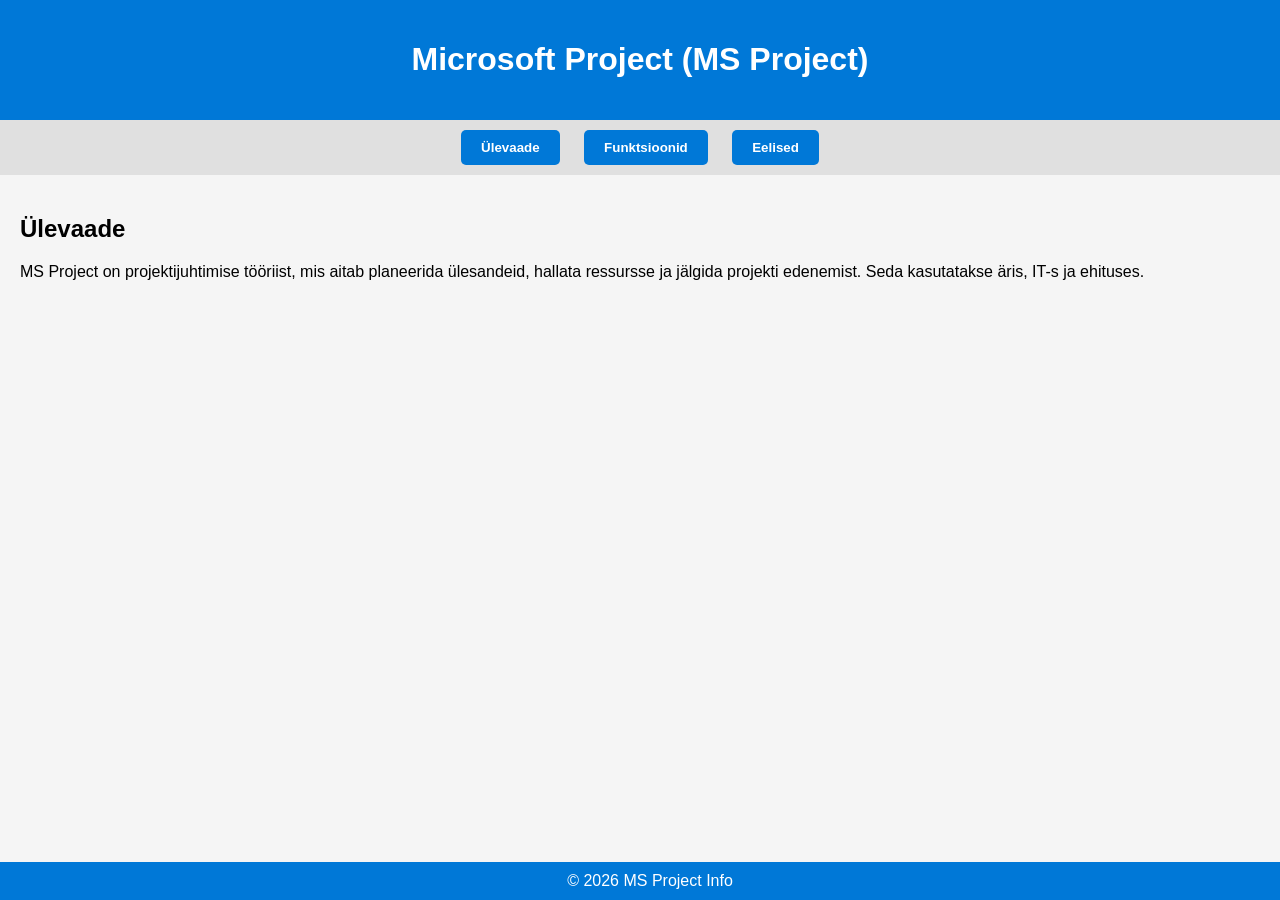
==== index.html @ b9ecff45 "Rename index to index.html" ====
<!DOCTYPE html>
<html lang="et">
<head>
    <meta charset="UTF-8">
    <meta name="viewport" content="width=device-width, initial-scale=1.0">
    <title>MS Project</title>
    <link rel="stylesheet" href="style.css">
</head>
<body>
    <header>
        <h1>Microsoft Project (MS Project)</h1>
    </header>

    <nav>
        <button onclick="showSection('overview')">Ülevaade</button>
        <button onclick="showSection('features')">Funktsioonid</button>
        <button onclick="showSection('benefits')">Eelised</button>
    </nav>

    <main>
        <section id="overview" class="active">
            <h2>Ülevaade</h2>
            <p>MS Project on projektijuhtimise tööriist, mis aitab planeerida ülesandeid, hallata ressursse ja jälgida projekti edenemist. Seda kasutatakse äris, IT-s ja ehituses.</p>
        </section>

        <section id="features">
            <h2>Funktsioonid</h2>
            <ul>
                <li>Ganta diagrammide loomine</li>
                <li>Ülesannete ja tähtaegade haldamine</li>
                <li>Ressursside määramine</li>
                <li>Projekti edenemise jälgimine</li>
                <li>Aruannete ja analüütika genereerimine</li>
            </ul>
        </section>

        <section id="benefits">
            <h2>Eelised</h2>
            <ul>
                <li>Projekti juhtimise tõhususe suurendamine</li>
                <li>Tähtaegade ja ressursside parem kontroll</li>
                <li>Protsesside läbipaistvus meeskonna ja juhtkonna jaoks</li>
                <li>Viivituste ja vigade riski vähendamine</li>
            </ul>
        </section>
    </main>

    <footer>
        &copy; 2026 MS Project Info
    </footer>

    <script>
        function showSection(id) {
            const sections = document.querySelectorAll('section');
            sections.forEach(sec => sec.classList.remove('active'));
            document.getElementById(id).classList.add('active');
        }
    </script>
</body>
</html>
---- style.css ----
body {
    font-family: Arial, sans-serif;
    margin: 0;
    padding: 0;
    background-color: #f5f5f5;
}

header {
    background-color: #0078d7;
    color: white;
    padding: 20px;
    text-align: center;
}

nav {
    background-color: #e0e0e0;
    padding: 10px;
    text-align: center;
}

nav button {
    margin: 0 10px;
    padding: 10px 20px;
    font-weight: bold;
    background-color: #0078d7;
    color: white;
    border: none;
    cursor: pointer;
    border-radius: 5px;
}

nav button:hover {
    background-color: #005a9e;
}

main {
    padding: 20px;
}

section {
    display: none;
    margin-bottom: 20px;
}

section.active {
    display: block;
}

footer {
    background-color: #0078d7;
    color: white;
    text-align: center;
    padding: 10px;
    position: fixed;
    width: 100%;
    bottom: 0;
}
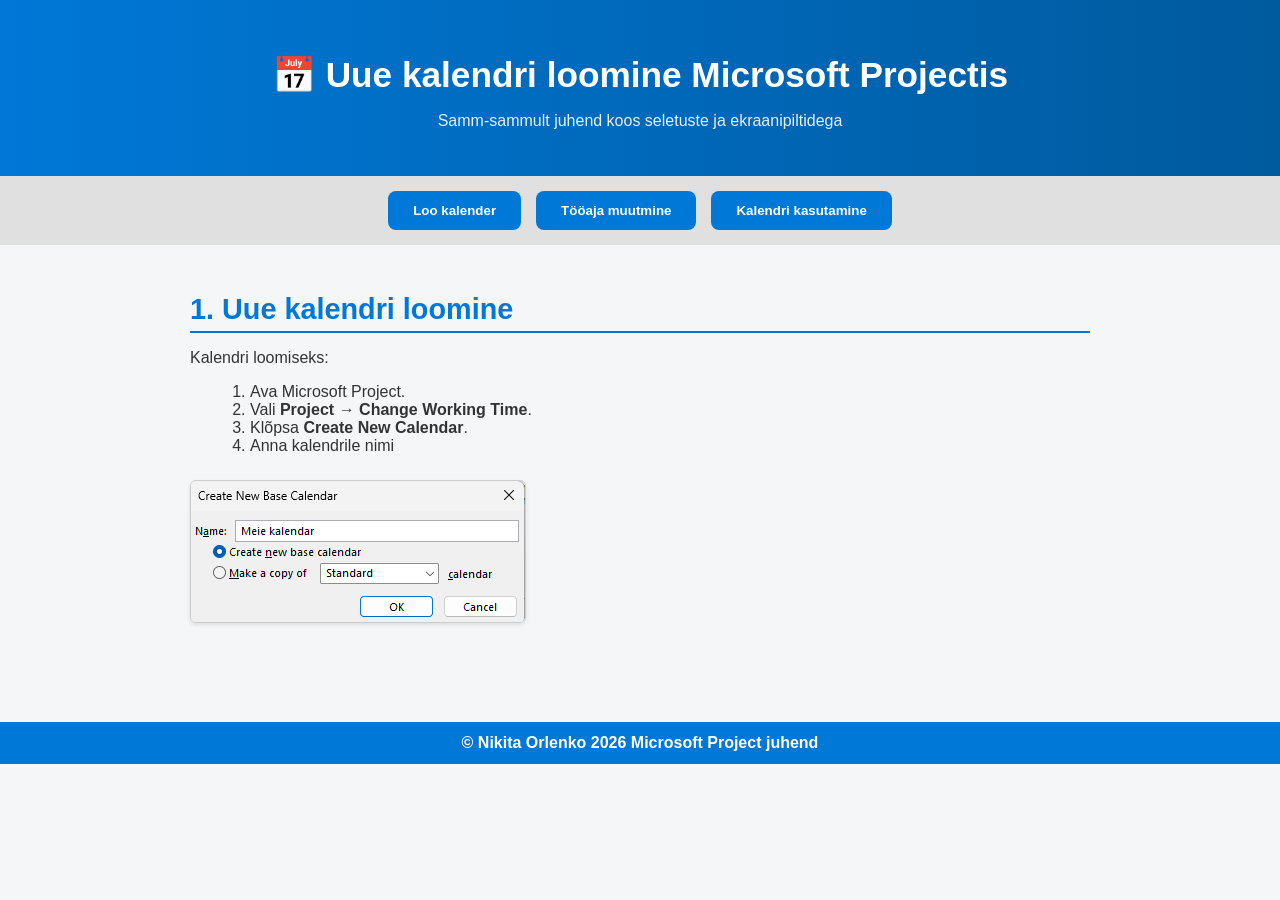
==== commit 54205968: "Lisatud HTML, CSS ja ekraanipildid õppesait Loodud index.html struktuur kolme sektsiooniga: kalendri" ====
--- a/index.html
+++ b/index.html
@@ -3,58 +3,91 @@
 <head>
     <meta charset="UTF-8">
     <meta name="viewport" content="width=device-width, initial-scale=1.0">
-    <title>MS Project</title>
+    <title>Kalendri loomine Microsoft Projectis</title>
     <link rel="stylesheet" href="style.css">
 </head>
 <body>
-    <header>
-        <h1>Microsoft Project (MS Project)</h1>
-    </header>
+<header>
+    <h1>📅 Uue kalendri loomine Microsoft Projectis</h1>
+    <p>Samm-sammult juhend koos seletuste ja ekraanipiltidega</p>
+</header>
 
-    <nav>
-        <button onclick="showSection('overview')">Ülevaade</button>
-        <button onclick="showSection('features')">Funktsioonid</button>
-        <button onclick="showSection('benefits')">Eelised</button>
-    </nav>
+<nav>
+    <button onclick="showSection('create')">Loo kalender</button>
+    <button onclick="showSection('edit')">Tööaja muutmine</button>
+    <button onclick="showSection('usage')">Kalendri kasutamine</button>
+</nav>
 
-    <main>
-        <section id="overview" class="active">
-            <h2>Ülevaade</h2>
-            <p>MS Project on projektijuhtimise tööriist, mis aitab planeerida ülesandeid, hallata ressursse ja jälgida projekti edenemist. Seda kasutatakse äris, IT-s ja ehituses.</p>
-        </section>
+<main>
+    <!-- 1. Kalender loomine -->
+    <section id="create" class="active">
+        <h2>1. Uue kalendri loomine</h2>
+        <p>Kalendri loomiseks:</p>
+        <ol>
+            <li>Ava Microsoft Project.</li>
+            <li>Vali <strong>Project → Change Working Time</strong>.</li>
+            <li>Klõpsa <strong>Create New Calendar</strong>.</li>
+            <li>Anna kalendrile nimi</li>
+        </ol>
+        <img src="Image/create.png" alt="Kalendri loomine" class="screenshot">
+    </section>
 
-        <section id="features">
-            <h2>Funktsioonid</h2>
+    <!-- 2. Tööaja muutmine -->
+    <section id="edit">
+        <h2>2. Tööaja muutmine</h2>
+        <p>Kalendri tööaja muutmiseks:</p>
+        <ol>
+            <li>Vali kalender ja klõpsa <strong>Details</strong>.</li>
+            <img src="Image/Edit.png" alt="Tööaja muutmine" class="screenshot">
+            <li>Määra tööajad nädalapäevade kaupa.</li>
+            <img src="Image/Edit2.png" alt="Tööaja seadistamine" class="screenshot">
+            <li>Lisa eripäevad (näiteks pühad)</li>
+            <img src="Image/editDays.png" alt="Eripäevade lisamine" class="screenshot">
+        </ol>
+    </section>
+
+    <!-- 3. Kalendri kasutamine -->
+    <section id="usage">
+        <h2>3. Kalendri kasutamine</h2>
+        <p>Kalendri rakendamiseks ülesandele:</p>
+        <ol>
+            <li>Topeltklõps ülesandel.</li>
+            <li>Väljal <strong>Calendar</strong> vali loodud kalender.</li>
+            <img src="Image/Use.png" alt="Kalendri rakendamine" class="screenshot">
+            <li>Projekt võtab arvesse töö- ja puhkepäevi.</li>
+            <img src="Image/Result.png" alt="Kalendri kasutamine" class="screenshot">
+            <li>Tööaeg oli järgmine:</li>
+            <img src="Image/check.png" alt="Tööaja kontroll" class="screenshot">
+
+            <!-- Kalendri mõju ajakavale -->
+            <h3>Kalendri mõju ajakavale</h3>
+            <p>
+                Uus kalender mõjutab otseselt ülesannete tähtaegu ja projekti graafikut.
+                See arvestab:
+            </p>
             <ul>
-                <li>Ganta diagrammide loomine</li>
-                <li>Ülesannete ja tähtaegade haldamine</li>
-                <li>Ressursside määramine</li>
-                <li>Projekti edenemise jälgimine</li>
-                <li>Aruannete ja analüütika genereerimine</li>
+                <li>Töö- ja puhkepäevi (näiteks nädalavahetused ja pühad).</li>
+                <li>Tööaega iga päeva kohta (nt 8:00–17:00).</li>
+                <li>Erandeid, näiteks puhkused või ärireisid.</li>
             </ul>
-        </section>
+            <p>
+                Kalendri muutmisel arvutab Project automaatselt ülesannete algus- ja lõppkuupäevad,
+                uuendab Gantti diagramme ja hoiab projekti ajakava täpse.
+            </p>
+    </section>
+</main>
 
-        <section id="benefits">
-            <h2>Eelised</h2>
-            <ul>
-                <li>Projekti juhtimise tõhususe suurendamine</li>
-                <li>Tähtaegade ja ressursside parem kontroll</li>
-                <li>Protsesside läbipaistvus meeskonna ja juhtkonna jaoks</li>
-                <li>Viivituste ja vigade riski vähendamine</li>
-            </ul>
-        </section>
-    </main>
+<footer>
+    &copy; Nikita Orlenko 2026 Microsoft Project juhend
+</footer>
 
-    <footer>
-        &copy; 2026 MS Project Info
-    </footer>
-
-    <script>
-        function showSection(id) {
-            const sections = document.querySelectorAll('section');
-            sections.forEach(sec => sec.classList.remove('active'));
-            document.getElementById(id).classList.add('active');
-        }
-    </script>
+<script>
+    // Sektsioonide vahetamise funktsioon
+    function showSection(id) {
+        const sections = document.querySelectorAll('section');
+        sections.forEach(sec => sec.classList.remove('active'));
+        document.getElementById(id).classList.add('active');
+    }
+</script>
 </body>
-</html>
+</html>
--- a/style.css
+++ b/style.css
@@ -1,32 +1,47 @@
 body {
-    font-family: Arial, sans-serif;
+    font-family: 'Segoe UI', Arial, sans-serif;
     margin: 0;
     padding: 0;
-    background-color: #f5f5f5;
+    background-color: #f4f6f8;
+    color: #333;
 }
 
 header {
-    background-color: #0078d7;
+    background: linear-gradient(to right, #0078d7, #005a9e);
     color: white;
-    padding: 20px;
+    padding: 30px 20px;
     text-align: center;
+    box-shadow: 0 4px 6px rgba(0,0,0,0.1);
+}
+
+header h1 {
+    font-size: 2.2rem;
+    margin-bottom: 10px;
+}
+
+header p {
+    font-size: 1rem;
+    opacity: 0.9;
 }
 
 nav {
+    display: flex;
+    justify-content: center;
+    flex-wrap: wrap;
+    gap: 15px;
+    padding: 15px;
     background-color: #e0e0e0;
-    padding: 10px;
-    text-align: center;
 }
 
 nav button {
-    margin: 0 10px;
-    padding: 10px 20px;
-    font-weight: bold;
     background-color: #0078d7;
     color: white;
     border: none;
+    padding: 12px 25px;
+    border-radius: 8px;
+    font-weight: bold;
     cursor: pointer;
-    border-radius: 5px;
+    transition: 0.3s;
 }
 
 nav button:hover {
@@ -34,24 +49,56 @@
 }
 
 main {
-    padding: 20px;
+    padding: 25px;
+    max-width: 900px;
+    margin: auto;
 }
 
 section {
     display: none;
-    margin-bottom: 20px;
+    margin-bottom: 30px;
 }
 
 section.active {
     display: block;
 }
 
+section h2 {
+    font-size: 1.8rem;
+    color: #0078d7;
+    margin-bottom: 15px;
+    border-bottom: 2px solid #0078d7;
+    padding-bottom: 5px;
+}
+
+section h3 {
+    font-size: 1.4rem;
+    color: #005a9e;
+    margin-top: 20px;
+    margin-bottom: 10px;
+}
+
+ol, ul {
+    margin-left: 20px;
+    margin-bottom: 15px;
+}
+
+.screenshot {
+    max-width: 100%;
+    height: auto;
+    border: 1px solid #ccc;
+    border-radius: 6px;
+    margin: 10px 0;
+    box-shadow: 0 2px 4px rgba(0,0,0,0.1);
+}
+
 footer {
     background-color: #0078d7;
     color: white;
     text-align: center;
-    padding: 10px;
-    position: fixed;
-    width: 100%;
+    padding: 12px 20px;
+    position: relative;
     bottom: 0;
-}
+    margin-top: 30px;
+    font-weight: bold;
+}
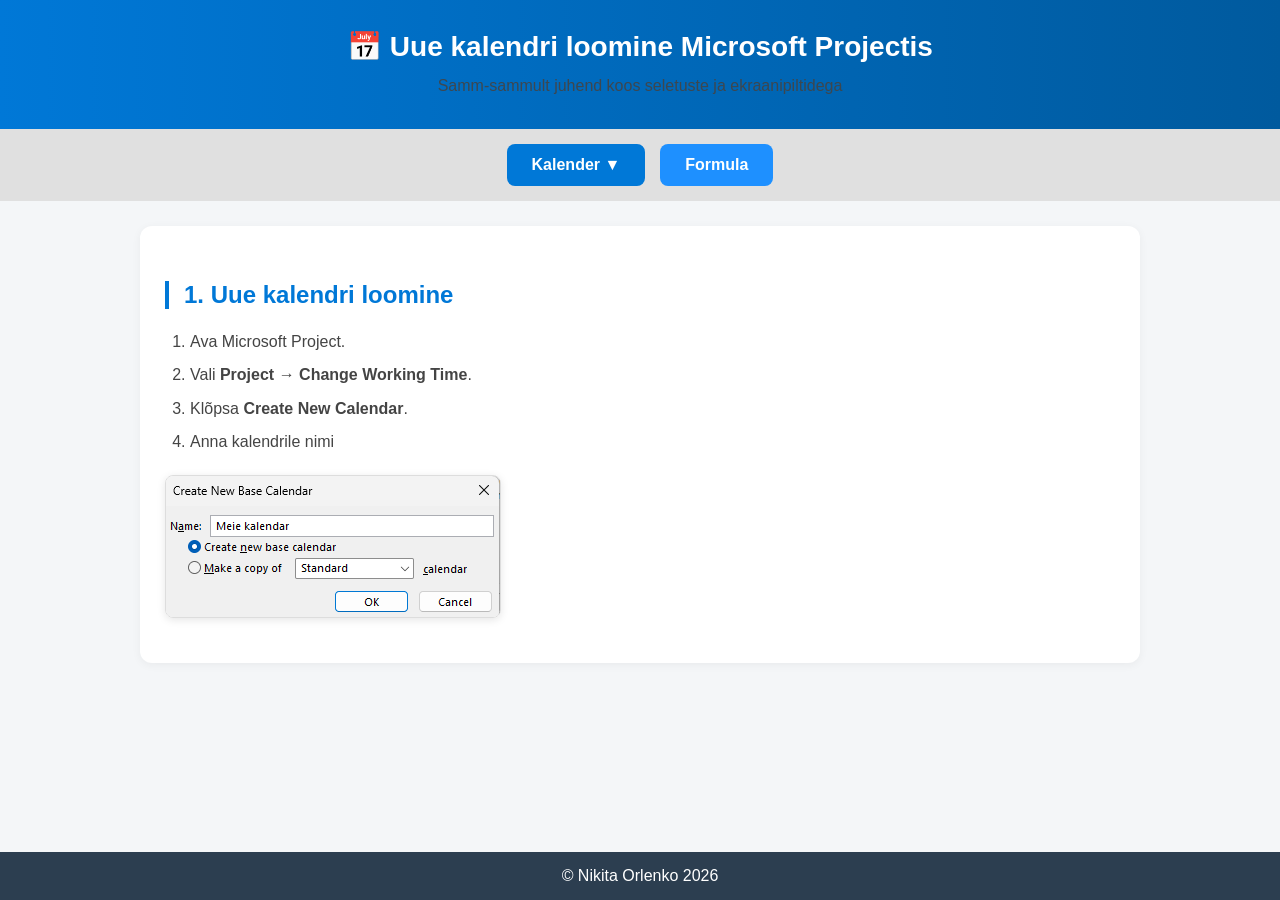
==== commit df14c185: "Formula leht loomine Ma tegin kokkuvõtte Microsoft Projecti valemite kohta ja lisasin kõik vajalikud" ====
--- a/index.html
+++ b/index.html
@@ -7,87 +7,83 @@
     <link rel="stylesheet" href="style.css">
 </head>
 <body>
+
 <header>
     <h1>📅 Uue kalendri loomine Microsoft Projectis</h1>
     <p>Samm-sammult juhend koos seletuste ja ekraanipiltidega</p>
 </header>
 
 <nav>
-    <button onclick="showSection('create')">Loo kalender</button>
-    <button onclick="showSection('edit')">Tööaja muutmine</button>
-    <button onclick="showSection('usage')">Kalendri kasutamine</button>
+    <!-- Dropdown для календаря -->
+    <div class="dropdown">
+        <button class="dropbtn">Kalender ▼</button>
+        <div class="dropdown-content">
+            <a href="#" onclick="showSection('create')">Loo kalender</a>
+            <a href="#" onclick="showSection('edit')">Tööaja muutmine</a>
+            <a href="#" onclick="showSection('usage')">Kalendri kasutamine</a>
+        </div>
+    </div>
+
+    <!-- Отдельная кнопка Formula -->
+    <a href="formula.html" class="nav-link formula-btn">Formula</a>
 </nav>
 
 <main>
-    <!-- 1. Kalender loomine -->
     <section id="create" class="active">
         <h2>1. Uue kalendri loomine</h2>
-        <p>Kalendri loomiseks:</p>
         <ol>
             <li>Ava Microsoft Project.</li>
             <li>Vali <strong>Project → Change Working Time</strong>.</li>
             <li>Klõpsa <strong>Create New Calendar</strong>.</li>
             <li>Anna kalendrile nimi</li>
         </ol>
-        <img src="Image/create.png" alt="Kalendri loomine" class="screenshot">
+        <img src="Image/create.png" class="screenshot">
     </section>
 
-    <!-- 2. Tööaja muutmine -->
     <section id="edit">
         <h2>2. Tööaja muutmine</h2>
-        <p>Kalendri tööaja muutmiseks:</p>
         <ol>
             <li>Vali kalender ja klõpsa <strong>Details</strong>.</li>
-            <img src="Image/Edit.png" alt="Tööaja muutmine" class="screenshot">
+            <img src="Image/Edit.png" class="screenshot">
             <li>Määra tööajad nädalapäevade kaupa.</li>
-            <img src="Image/Edit2.png" alt="Tööaja seadistamine" class="screenshot">
-            <li>Lisa eripäevad (näiteks pühad)</li>
-            <img src="Image/editDays.png" alt="Eripäevade lisamine" class="screenshot">
+            <img src="Image/Edit2.png" class="screenshot">
+            <li>Lisa eripäevad</li>
+            <img src="Image/editDays.png" class="screenshot">
         </ol>
     </section>
 
-    <!-- 3. Kalendri kasutamine -->
     <section id="usage">
         <h2>3. Kalendri kasutamine</h2>
-        <p>Kalendri rakendamiseks ülesandele:</p>
         <ol>
             <li>Topeltklõps ülesandel.</li>
-            <li>Väljal <strong>Calendar</strong> vali loodud kalender.</li>
-            <img src="Image/Use.png" alt="Kalendri rakendamine" class="screenshot">
-            <li>Projekt võtab arvesse töö- ja puhkepäevi.</li>
-            <img src="Image/Result.png" alt="Kalendri kasutamine" class="screenshot">
-            <li>Tööaeg oli järgmine:</li>
-            <img src="Image/check.png" alt="Tööaja kontroll" class="screenshot">
+            <li>Vali kalender</li>
+            <img src="Image/Use.png" class="screenshot">
+            <li>Projekt arvestab tööaega</li>
+            <img src="Image/Result.png" class="screenshot">
+            <li>Tööaja kontroll</li>
+            <img src="Image/check.png" class="screenshot">
+        </ol>
 
-            <!-- Kalendri mõju ajakavale -->
-            <h3>Kalendri mõju ajakavale</h3>
-            <p>
-                Uus kalender mõjutab otseselt ülesannete tähtaegu ja projekti graafikut.
-                See arvestab:
-            </p>
-            <ul>
-                <li>Töö- ja puhkepäevi (näiteks nädalavahetused ja pühad).</li>
-                <li>Tööaega iga päeva kohta (nt 8:00–17:00).</li>
-                <li>Erandeid, näiteks puhkused või ärireisid.</li>
-            </ul>
-            <p>
-                Kalendri muutmisel arvutab Project automaatselt ülesannete algus- ja lõppkuupäevad,
-                uuendab Gantti diagramme ja hoiab projekti ajakava täpse.
-            </p>
+        <h3>Kalendri mõju ajakavale</h3>
+        <ul>
+            <li>Töö- ja puhkepäevad</li>
+            <li>Tööaeg</li>
+            <li>Erandid</li>
+        </ul>
     </section>
 </main>
 
 <footer>
-    &copy; Nikita Orlenko 2026 Microsoft Project juhend
+    &copy; Nikita Orlenko 2026
 </footer>
 
 <script>
-    // Sektsioonide vahetamise funktsioon
     function showSection(id) {
         const sections = document.querySelectorAll('section');
         sections.forEach(sec => sec.classList.remove('active'));
         document.getElementById(id).classList.add('active');
     }
 </script>
+
 </body>
 </html>
--- a/style.css
+++ b/style.css
@@ -1,104 +1,209 @@
+/* БАЗОВЫЕ СТИЛИ */
 body {
     font-family: 'Segoe UI', Arial, sans-serif;
     margin: 0;
-    padding: 0;
     background-color: #f4f6f8;
     color: #333;
-}
-
+    display: flex;
+    flex-direction: column;
+    align-items: center;
+    min-height: 100vh;
+}
+
+/* HEADER */
 header {
     background: linear-gradient(to right, #0078d7, #005a9e);
     color: white;
-    padding: 30px 20px;
+    padding: 30px;
     text-align: center;
-    box-shadow: 0 4px 6px rgba(0,0,0,0.1);
+    width: 100%;
+    box-sizing: border-box;
 }
 
 header h1 {
-    font-size: 2.2rem;
-    margin-bottom: 10px;
+    margin: 0;
+    font-size: 28px;
 }
 
 header p {
-    font-size: 1rem;
+    margin: 10px 0 0;
     opacity: 0.9;
 }
 
+/* NAVIGATION */
 nav {
     display: flex;
     justify-content: center;
-    flex-wrap: wrap;
+    align-items: center;
     gap: 15px;
     padding: 15px;
     background-color: #e0e0e0;
-}
-
-nav button {
+    width: 100%;
+    box-sizing: border-box;
+}
+
+/* Ссылка навигации */
+.nav-link {
     background-color: #0078d7;
     color: white;
+    padding: 12px 25px;
+    text-decoration: none;
+    border-radius: 8px;
+    font-weight: bold;
+    transition: background-color 0.3s;
+}
+
+.nav-link:hover {
+    background-color: #005a9e;
+}
+
+/* Специальная кнопка Formula */
+.formula-btn {
+    background-color: #1e90ff; /* красивый голубой */
+}
+
+.formula-btn:hover {
+    background-color: #1c86ee;
+}
+
+/* DROPDOWN */
+.dropdown {
+    position: relative;
+    display: inline-block;
+}
+
+.dropbtn {
+    background-color: #0078d7;
+    color: white;
+    padding: 12px 25px;
     border: none;
-    padding: 12px 25px;
-    border-radius: 8px;
+    border-radius: 8px;
+    cursor: pointer;
+    font-size: 16px;
     font-weight: bold;
+    transition: background-color 0.3s;
+}
+
+.dropbtn:hover {
+    background-color: #005a9e;
+}
+
+.dropdown-content {
+    display: none;
+    position: absolute;
+    background-color: white;
+    min-width: 200px;
+    box-shadow: 0 8px 16px rgba(0,0,0,0.2);
+    border-radius: 8px;
+    z-index: 1;
+    top: 100%;
+    left: 0;
+    margin-top: 5px;
+}
+
+.dropdown-content a {
+    display: block;
+    padding: 12px 16px;
+    color: #333;
+    text-decoration: none;
+    border-radius: 8px;
+    transition: background-color 0.2s, color 0.2s;
     cursor: pointer;
-    transition: 0.3s;
-}
-
-nav button:hover {
-    background-color: #005a9e;
-}
-
+}
+
+.dropdown-content a:hover {
+    background-color: #f1f1f1;
+    color: #0078d7;
+}
+
+.dropdown:hover .dropdown-content {
+    display: block;
+}
+
+/* MAIN */
 main {
-    padding: 25px;
-    max-width: 900px;
-    margin: auto;
+    padding: 30px 25px;
+    max-width: 1000px;
+    width: 100%;
+    margin: 25px auto;
+    box-sizing: border-box;
+    background-color: white;
+    border-radius: 12px;
+    box-shadow: 0 2px 10px rgba(0,0,0,0.05);
 }
 
 section {
     display: none;
-    margin-bottom: 30px;
 }
 
 section.active {
     display: block;
 }
 
-section h2 {
-    font-size: 1.8rem;
+h2 {
     color: #0078d7;
+    border-left: 4px solid #0078d7;
+    padding-left: 15px;
+    margin-top: 25px;
+    margin-bottom: 20px;
+    font-size: 24px;
+}
+
+h3 {
+    color: #2c3e50;
+    margin-top: 25px;
     margin-bottom: 15px;
-    border-bottom: 2px solid #0078d7;
-    padding-bottom: 5px;
-}
-
-section h3 {
-    font-size: 1.4rem;
-    color: #005a9e;
-    margin-top: 20px;
-    margin-bottom: 10px;
+    font-size: 20px;
+}
+
+p {
+    line-height: 1.6;
+    color: #444;
+    margin-bottom: 20px;
 }
 
 ol, ul {
-    margin-left: 20px;
-    margin-bottom: 15px;
+    line-height: 1.6;
+    color: #444;
+    margin-bottom: 20px;
+    padding-left: 25px;
+}
+
+li {
+    margin: 8px 0;
 }
 
 .screenshot {
     max-width: 100%;
     height: auto;
-    border: 1px solid #ccc;
-    border-radius: 6px;
-    margin: 10px 0;
-    box-shadow: 0 2px 4px rgba(0,0,0,0.1);
-}
-
+    margin: 15px 0;
+    border-radius: 8px;
+    box-shadow: 0 2px 8px rgba(0,0,0,0.1);
+    border: 1px solid #ddd;
+    display: block;
+}
+
+/* FOOTER */
 footer {
-    background-color: #0078d7;
+    background-color: #2c3e50;
     color: white;
     text-align: center;
-    padding: 12px 20px;
-    position: relative;
-    bottom: 0;
-    margin-top: 30px;
-    font-weight: bold;
+    padding: 15px;
+    width: 100%;
+    box-sizing: border-box;
+    margin-top: auto;
+}
+
+footer p {
+    margin: 0;
+}
+
+/* RESPONSIVE */
+@media (max-width: 768px) {
+    header h1 { font-size: 22px; }
+    header p { font-size: 14px; }
+    main { padding: 20px; margin: 15px; width: calc(100% - 30px); }
+    h2 { font-size: 20px; }
+    .dropbtn, .nav-link { padding: 10px 18px; font-size: 14px; }
+    nav { gap: 10px; flex-wrap: wrap; justify-content: center; }
 }
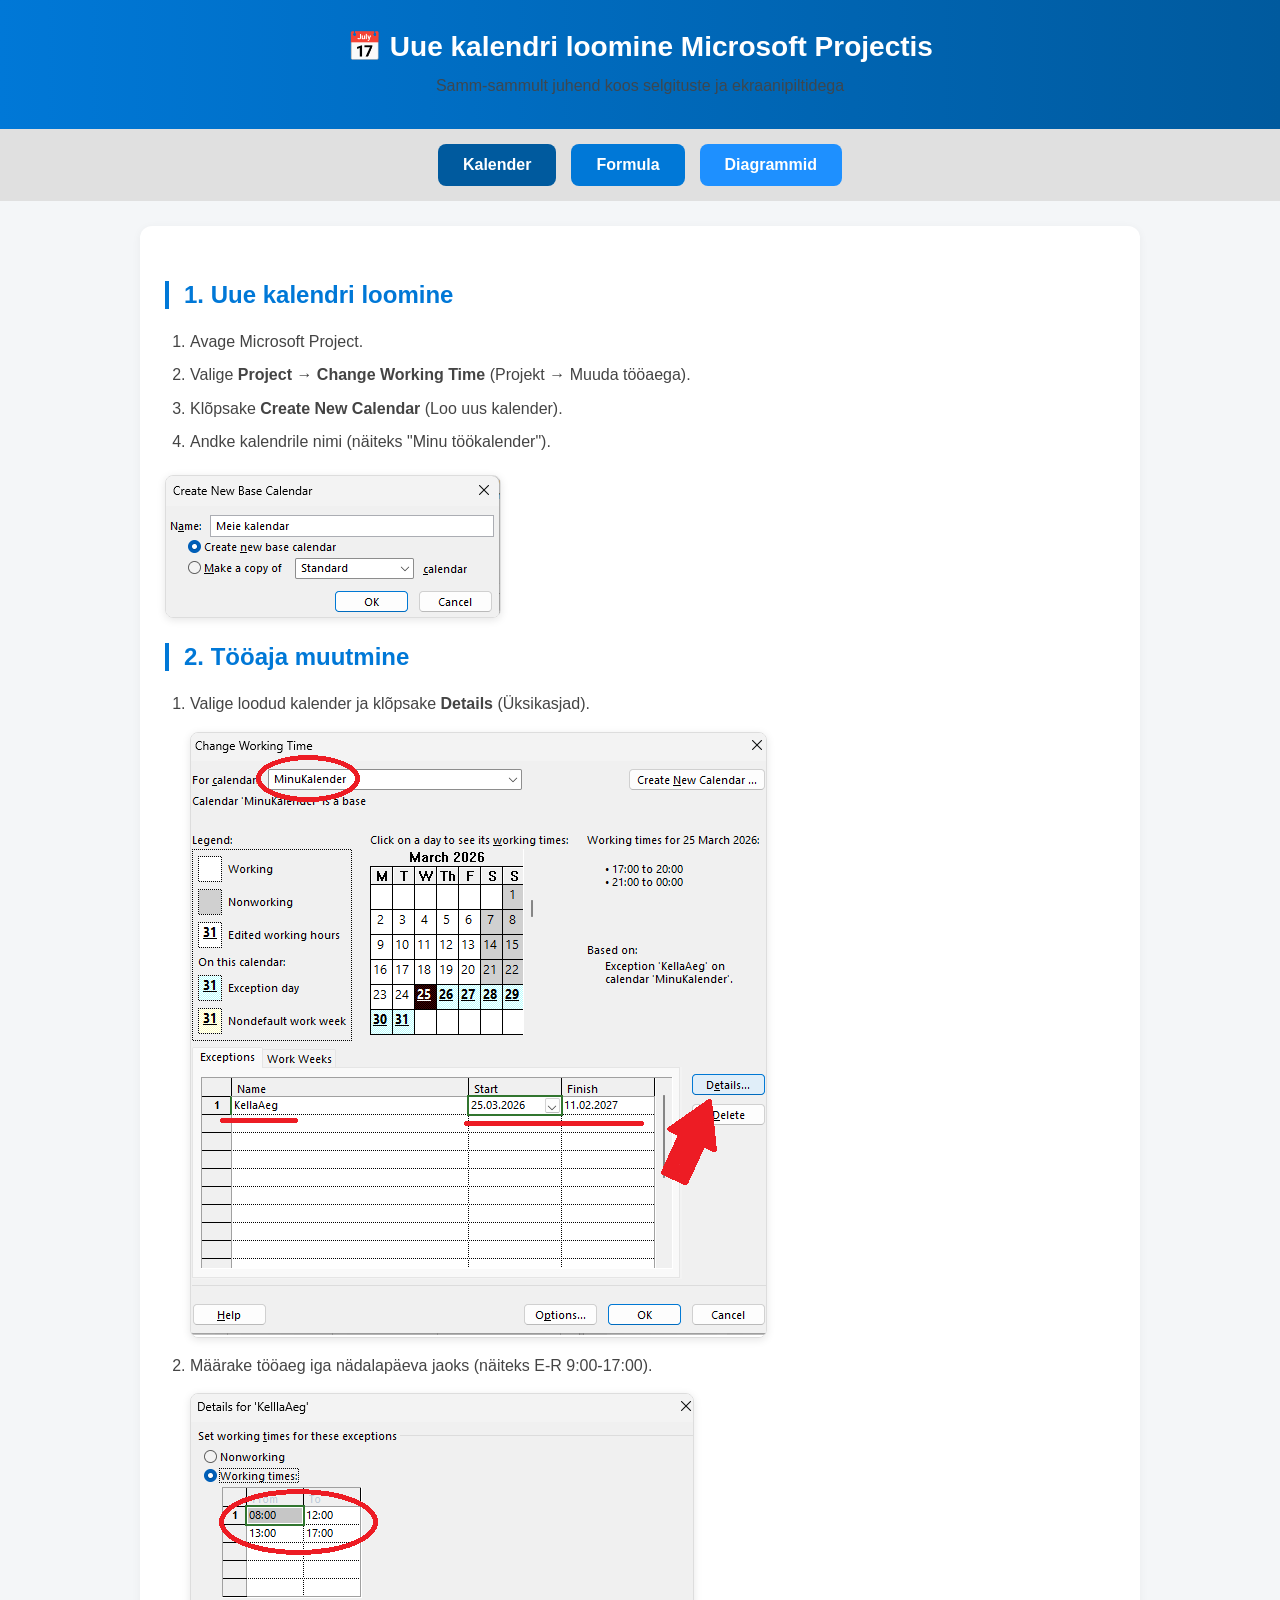
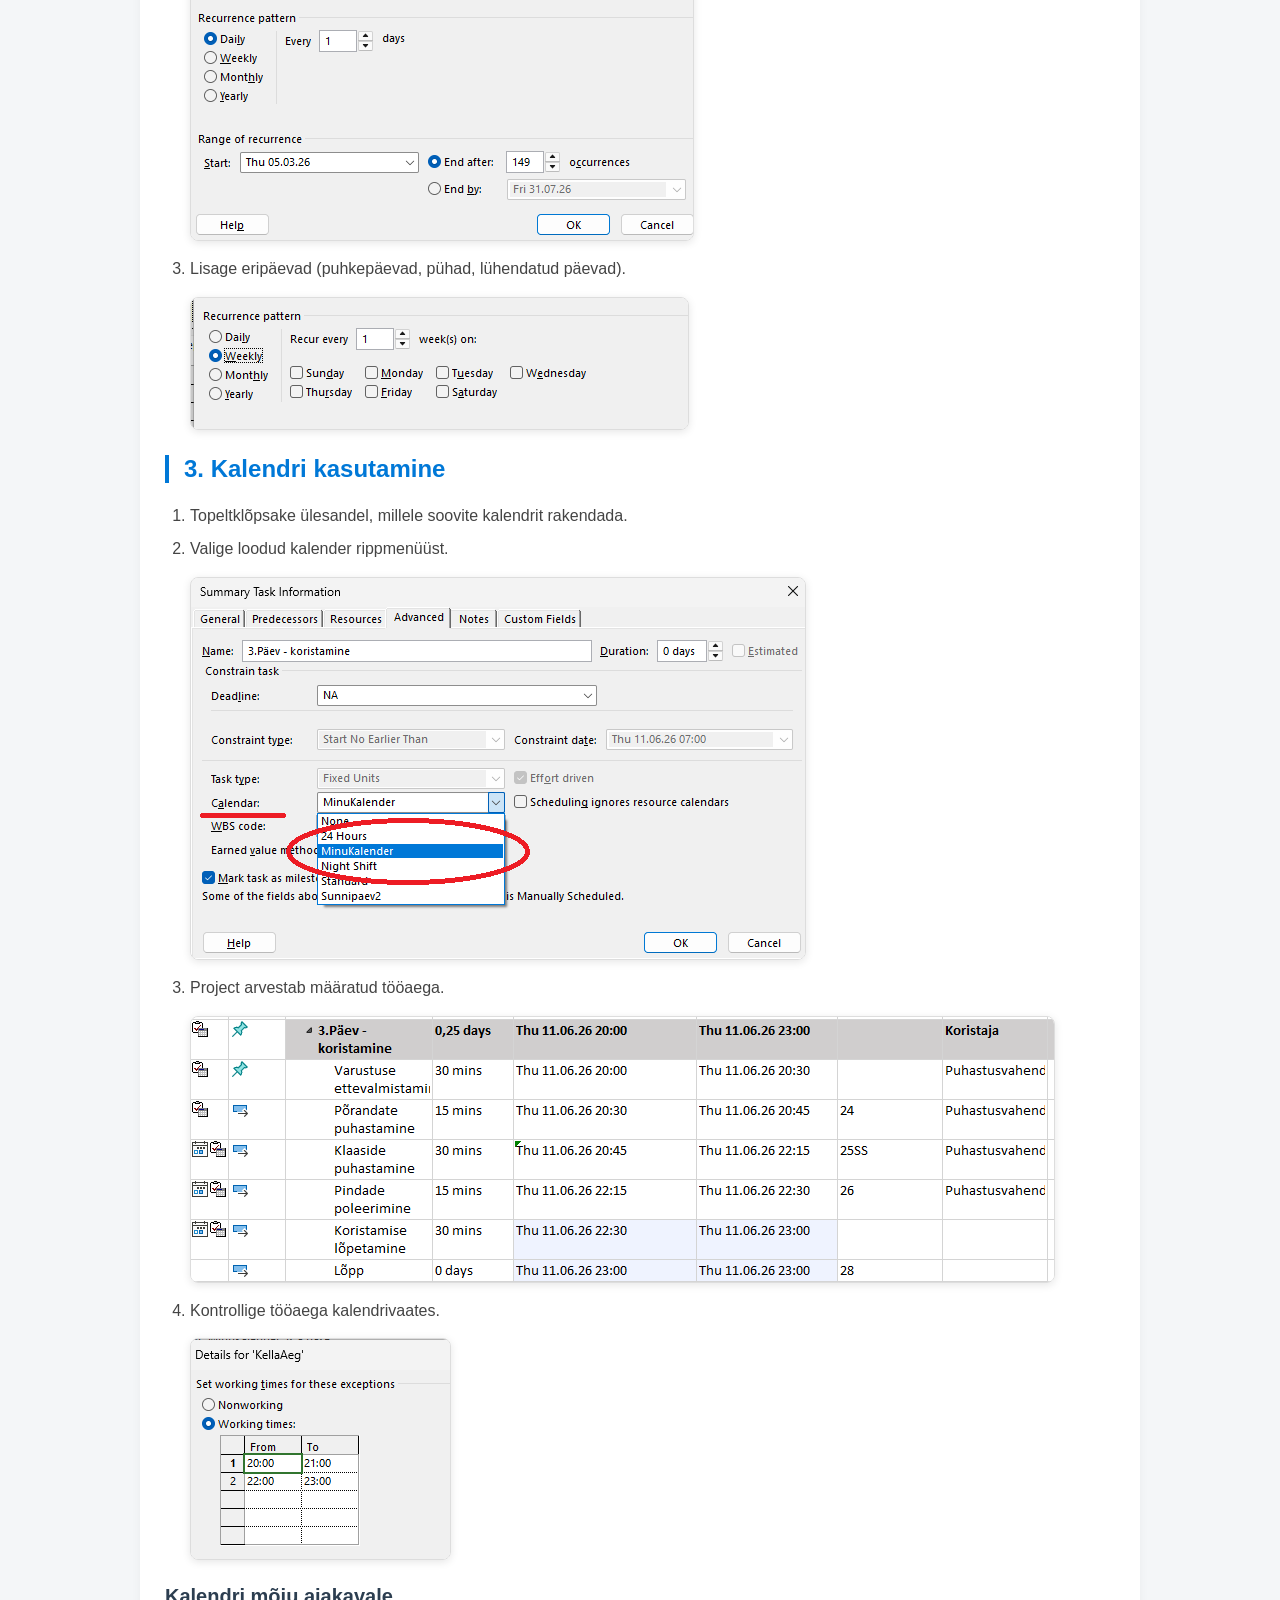
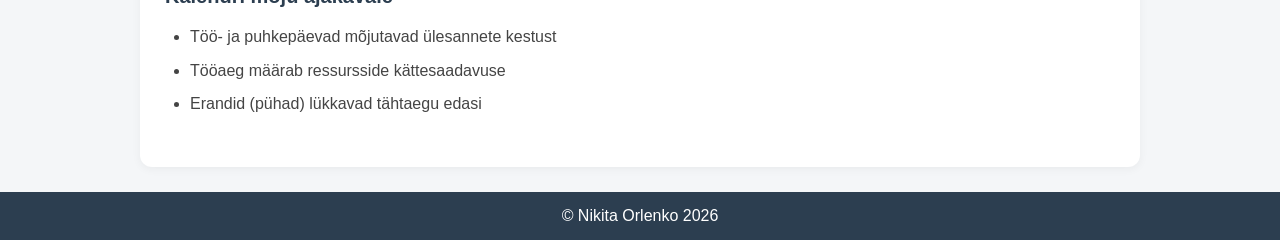
==== commit a17bbf9f: "lisa diagrammide juhend lisasin diagrammide konspekti ja ekraanipildid" ====
--- a/index.html
+++ b/index.html
@@ -10,80 +10,60 @@
 
 <header>
     <h1>📅 Uue kalendri loomine Microsoft Projectis</h1>
-    <p>Samm-sammult juhend koos seletuste ja ekraanipiltidega</p>
+    <p>Samm-sammult juhend koos selgituste ja ekraanipiltidega</p>
 </header>
 
 <nav>
-    <!-- Dropdown для календаря -->
-    <div class="dropdown">
-        <button class="dropbtn">Kalender ▼</button>
-        <div class="dropdown-content">
-            <a href="#" onclick="showSection('create')">Loo kalender</a>
-            <a href="#" onclick="showSection('edit')">Tööaja muutmine</a>
-            <a href="#" onclick="showSection('usage')">Kalendri kasutamine</a>
-        </div>
-    </div>
-
-    <!-- Отдельная кнопка Formula -->
-    <a href="formula.html" class="nav-link formula-btn">Formula</a>
+    <a href="index.html" class="nav-link" style="background-color: #005a9e;">Kalender</a>
+    <a href="formula.html" class="nav-link">Formula</a>
+    <a href="diagram.html" class="nav-link formula-btn">Diagrammid</a>
 </nav>
 
 <main>
-    <section id="create" class="active">
+    <!-- Kogu sisu kuvatakse korraga, ilma lülitamiseta -->
+    <div class="content-wrapper">
         <h2>1. Uue kalendri loomine</h2>
         <ol>
-            <li>Ava Microsoft Project.</li>
-            <li>Vali <strong>Project → Change Working Time</strong>.</li>
-            <li>Klõpsa <strong>Create New Calendar</strong>.</li>
-            <li>Anna kalendrile nimi</li>
+            <li>Avage Microsoft Project.</li>
+            <li>Valige <strong>Project → Change Working Time</strong> (Projekt → Muuda tööaega).</li>
+            <li>Klõpsake <strong>Create New Calendar</strong> (Loo uus kalender).</li>
+            <li>Andke kalendrile nimi (näiteks "Minu töökalender").</li>
         </ol>
-        <img src="Image/create.png" class="screenshot">
-    </section>
+        <img src="Image/create.png" class="screenshot" alt="Uue kalendri loomine">
 
-    <section id="edit">
         <h2>2. Tööaja muutmine</h2>
         <ol>
-            <li>Vali kalender ja klõpsa <strong>Details</strong>.</li>
-            <img src="Image/Edit.png" class="screenshot">
-            <li>Määra tööajad nädalapäevade kaupa.</li>
-            <img src="Image/Edit2.png" class="screenshot">
-            <li>Lisa eripäevad</li>
-            <img src="Image/editDays.png" class="screenshot">
+            <li>Valige loodud kalender ja klõpsake <strong>Details</strong> (Üksikasjad).</li>
+            <img src="Image/Edit.png" class="screenshot" alt="Details nupp">
+            <li>Määrake tööaeg iga nädalapäeva jaoks (näiteks E-R 9:00-17:00).</li>
+            <img src="Image/Edit2.png" class="screenshot" alt="Tööaja seadistamine">
+            <li>Lisage eripäevad (puhkepäevad, pühad, lühendatud päevad).</li>
+            <img src="Image/editDays.png" class="screenshot" alt="Eripäevade lisamine">
         </ol>
-    </section>
 
-    <section id="usage">
         <h2>3. Kalendri kasutamine</h2>
         <ol>
-            <li>Topeltklõps ülesandel.</li>
-            <li>Vali kalender</li>
-            <img src="Image/Use.png" class="screenshot">
-            <li>Projekt arvestab tööaega</li>
-            <img src="Image/Result.png" class="screenshot">
-            <li>Tööaja kontroll</li>
-            <img src="Image/check.png" class="screenshot">
+            <li>Topeltklõpsake ülesandel, millele soovite kalendrit rakendada.</li>
+            <li>Valige loodud kalender rippmenüüst.</li>
+            <img src="Image/Use.png" class="screenshot" alt="Kalendri valimine">
+            <li>Project arvestab määratud tööaega.</li>
+            <img src="Image/Result.png" class="screenshot" alt="Tulemus">
+            <li>Kontrollige tööaega kalendrivaates.</li>
+            <img src="Image/check.png" class="screenshot" alt="Kontrollimine">
         </ol>
 
         <h3>Kalendri mõju ajakavale</h3>
         <ul>
-            <li>Töö- ja puhkepäevad</li>
-            <li>Tööaeg</li>
-            <li>Erandid</li>
+            <li>Töö- ja puhkepäevad mõjutavad ülesannete kestust</li>
+            <li>Tööaeg määrab ressursside kättesaadavuse</li>
+            <li>Erandid (pühad) lükkavad tähtaegu edasi</li>
         </ul>
-    </section>
+    </div>
 </main>
 
 <footer>
     &copy; Nikita Orlenko 2026
 </footer>
 
-<script>
-    function showSection(id) {
-        const sections = document.querySelectorAll('section');
-        sections.forEach(sec => sec.classList.remove('active'));
-        document.getElementById(id).classList.add('active');
-    }
-</script>
-
 </body>
 </html>
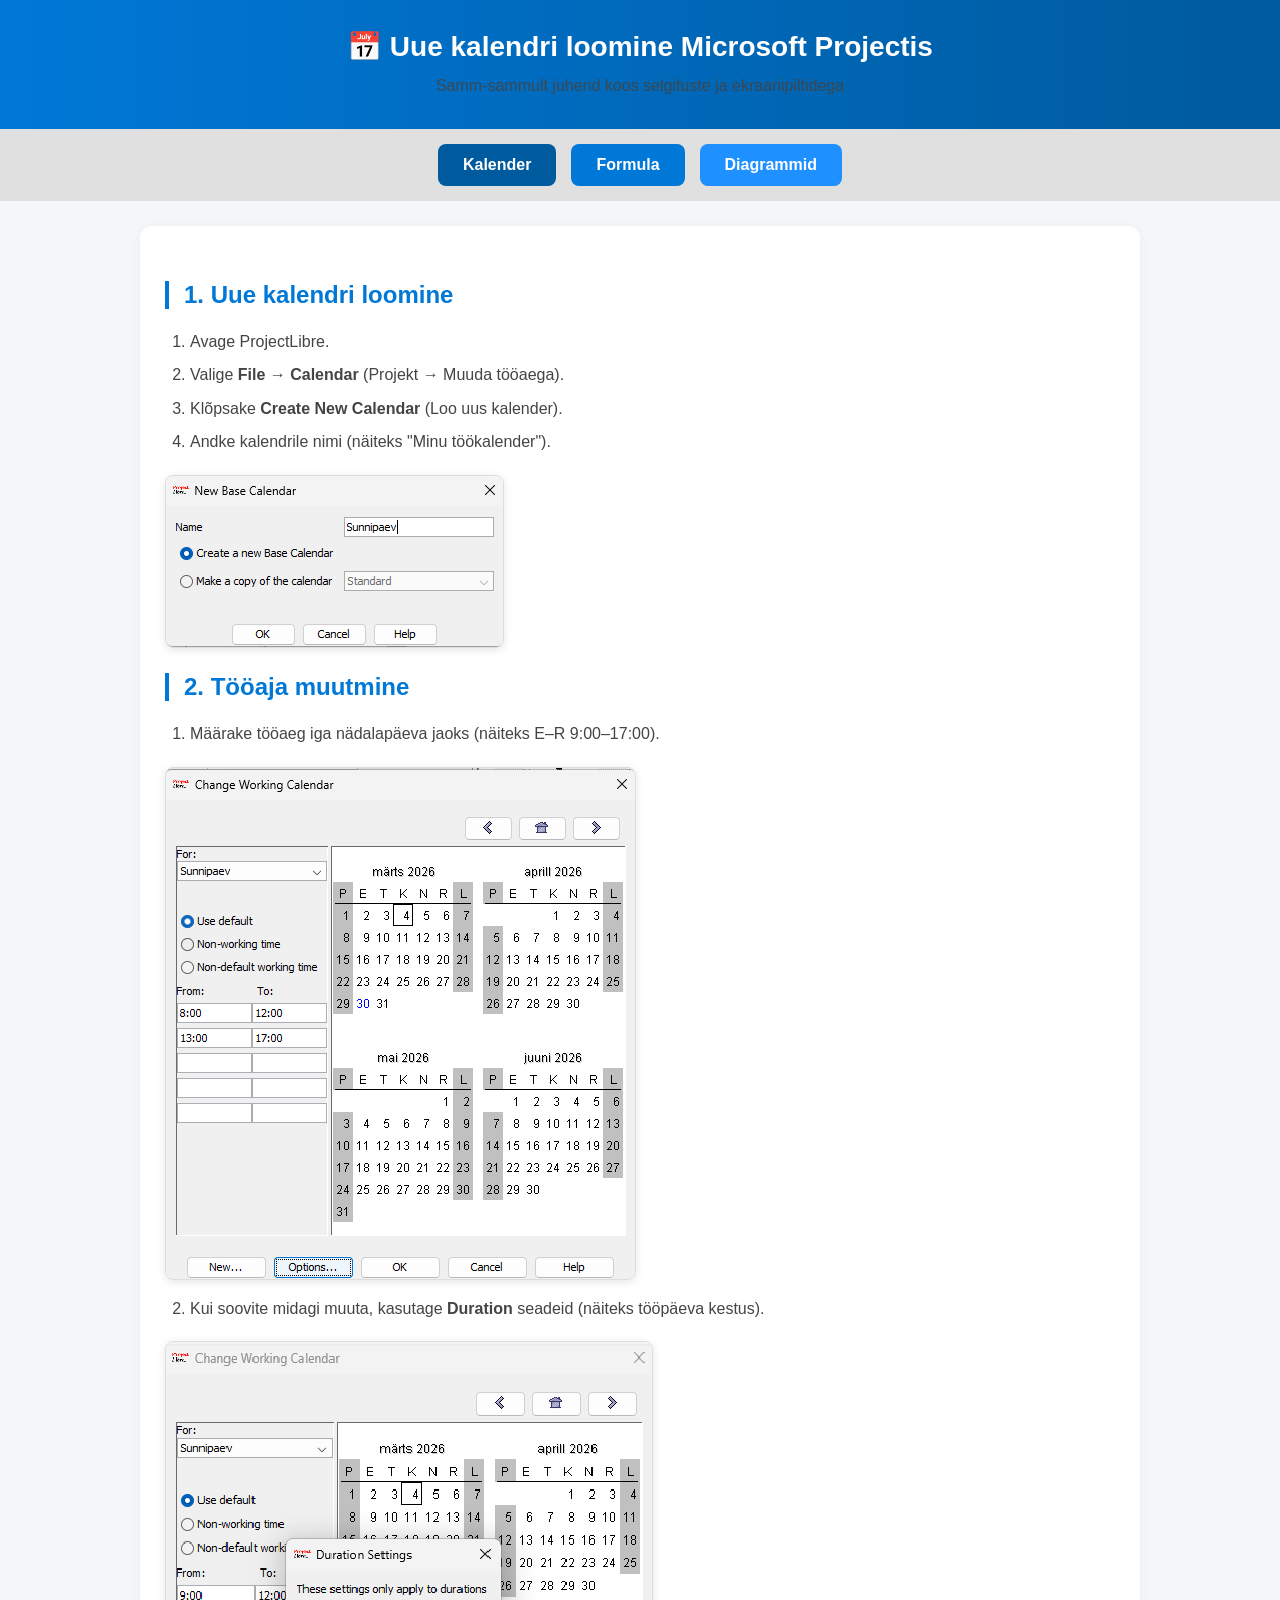
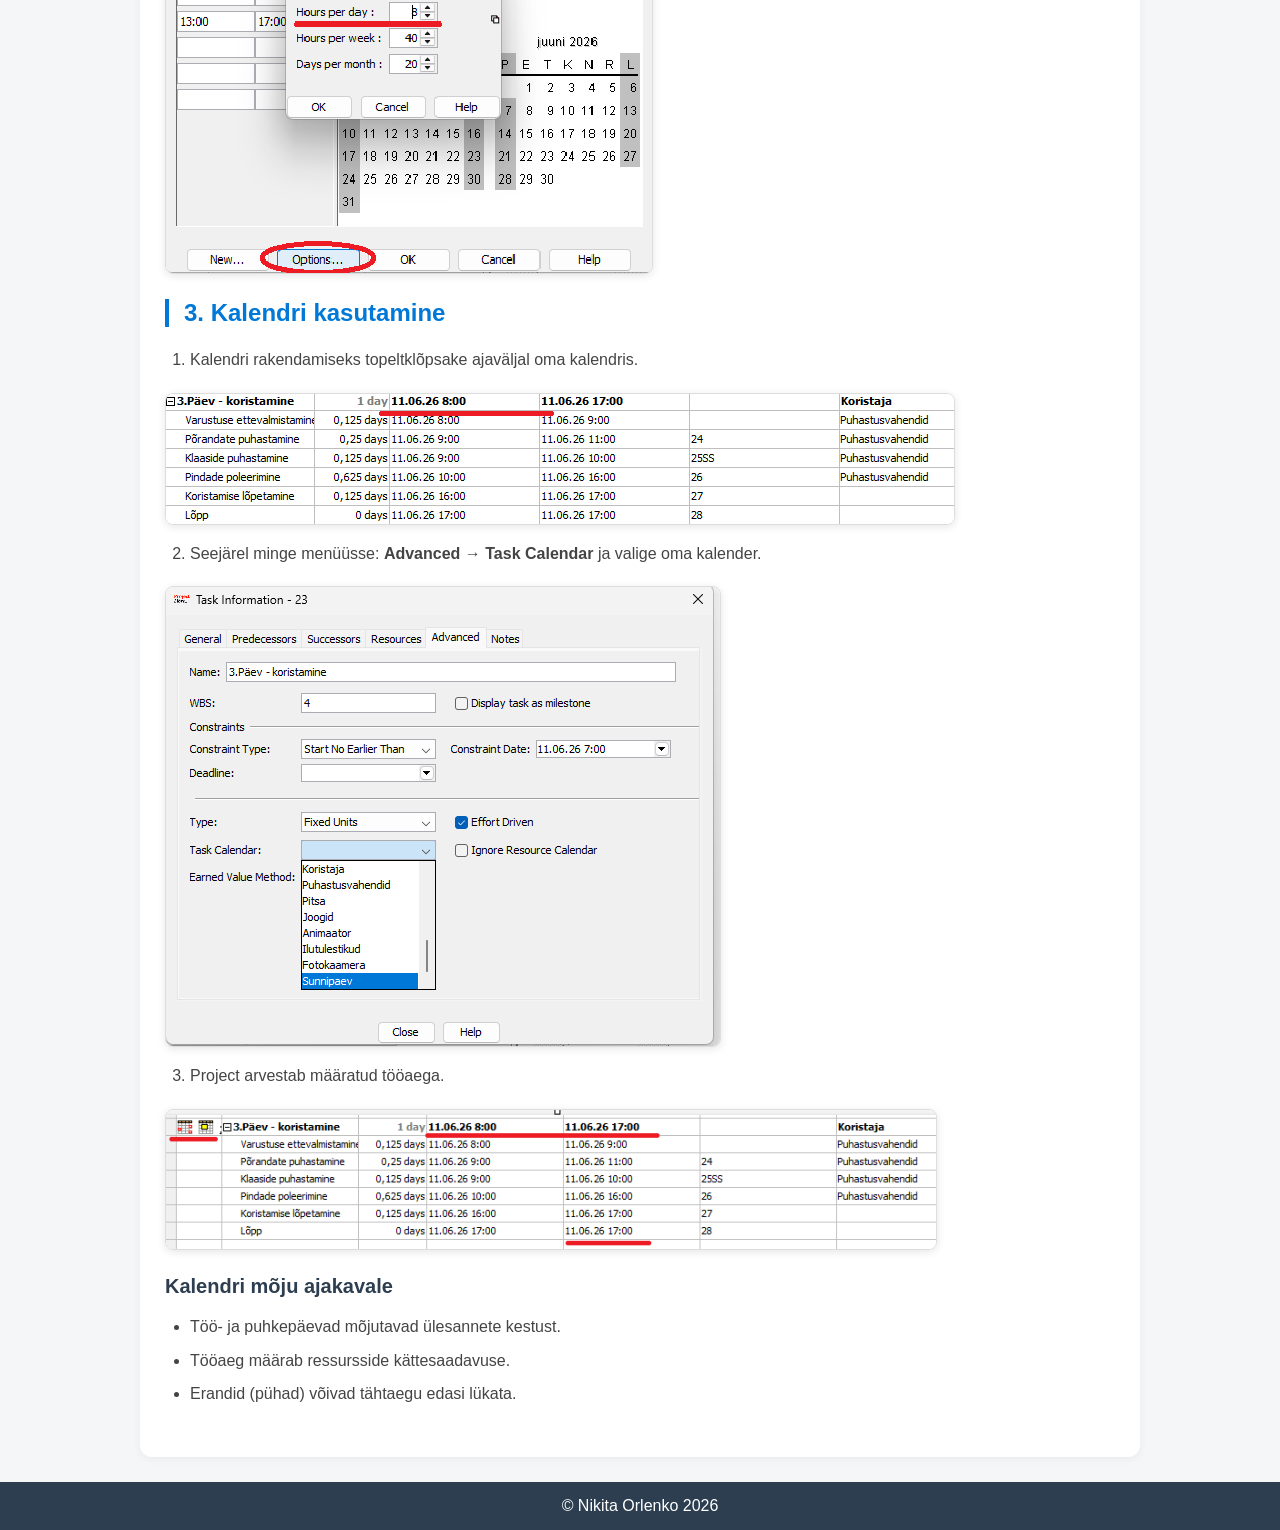
==== commit 04f697ce: "Index.html uuendamine Värskendati faili index.html. Kasutasin muid selgitusi ja fotosid" ====
--- a/index.html
+++ b/index.html
@@ -20,44 +20,51 @@
 </nav>
 
 <main>
-    <!-- Kogu sisu kuvatakse korraga, ilma lülitamiseta -->
     <div class="content-wrapper">
+
         <h2>1. Uue kalendri loomine</h2>
         <ol>
-            <li>Avage Microsoft Project.</li>
-            <li>Valige <strong>Project → Change Working Time</strong> (Projekt → Muuda tööaega).</li>
+            <li>Avage ProjectLibre.</li>
+            <li>Valige <strong>File → Calendar</strong> (Projekt → Muuda tööaega).</li>
             <li>Klõpsake <strong>Create New Calendar</strong> (Loo uus kalender).</li>
             <li>Andke kalendrile nimi (näiteks "Minu töökalender").</li>
         </ol>
-        <img src="Image/create.png" class="screenshot" alt="Uue kalendri loomine">
+        <img src="Image2/createK.png" class="screenshot" alt="Uue kalendri loomine">
 
         <h2>2. Tööaja muutmine</h2>
         <ol>
-            <li>Valige loodud kalender ja klõpsake <strong>Details</strong> (Üksikasjad).</li>
-            <img src="Image/Edit.png" class="screenshot" alt="Details nupp">
-            <li>Määrake tööaeg iga nädalapäeva jaoks (näiteks E-R 9:00-17:00).</li>
-            <img src="Image/Edit2.png" class="screenshot" alt="Tööaja seadistamine">
-            <li>Lisage eripäevad (puhkepäevad, pühad, lühendatud päevad).</li>
-            <img src="Image/editDays.png" class="screenshot" alt="Eripäevade lisamine">
+            <li>Määrake tööaeg iga nädalapäeva jaoks (näiteks E–R 9:00–17:00).</li>
         </ol>
+        <img src="Image2/editK.png" class="screenshot" alt="Tööaja muutmine">
+
+        <ol start="2">
+            <li>Kui soovite midagi muuta, kasutage <strong>Duration</strong> seadeid (näiteks tööpäeva kestus).</li>
+        </ol>
+        <img src="Image2/Ktime.png" class="screenshot" alt="Tööaja kestus">
 
         <h2>3. Kalendri kasutamine</h2>
         <ol>
-            <li>Topeltklõpsake ülesandel, millele soovite kalendrit rakendada.</li>
-            <li>Valige loodud kalender rippmenüüst.</li>
-            <img src="Image/Use.png" class="screenshot" alt="Kalendri valimine">
+            <li>Kalendri rakendamiseks topeltklõpsake ajaväljal oma kalendris.</li>
+        </ol>
+        <img src="Image2/vali.png" class="screenshot" alt="Kalendri valimine">
+
+        <ol start="2">
+            <li>Seejärel minge menüüsse: <strong>Advanced → Task Calendar</strong> ja valige oma kalender.</li>
+        </ol>
+        <img src="Image2/advanced.png" class="screenshot" alt="Kalendri seadistamine">
+
+        <ol start="3">
             <li>Project arvestab määratud tööaega.</li>
-            <img src="Image/Result.png" class="screenshot" alt="Tulemus">
-            <li>Kontrollige tööaega kalendrivaates.</li>
-            <img src="Image/check.png" class="screenshot" alt="Kontrollimine">
         </ol>
+        <img src="Image2/checkK.png" class="screenshot" alt="Tulemus">
 
         <h3>Kalendri mõju ajakavale</h3>
         <ul>
-            <li>Töö- ja puhkepäevad mõjutavad ülesannete kestust</li>
-            <li>Tööaeg määrab ressursside kättesaadavuse</li>
-            <li>Erandid (pühad) lükkavad tähtaegu edasi</li>
+            <li>Töö- ja puhkepäevad mõjutavad ülesannete kestust.</li>
+            <li>Tööaeg määrab ressursside kättesaadavuse.</li>
+            <li>Erandid (pühad) võivad tähtaegu edasi lükata.</li>
         </ul>
+
     </div>
 </main>
 
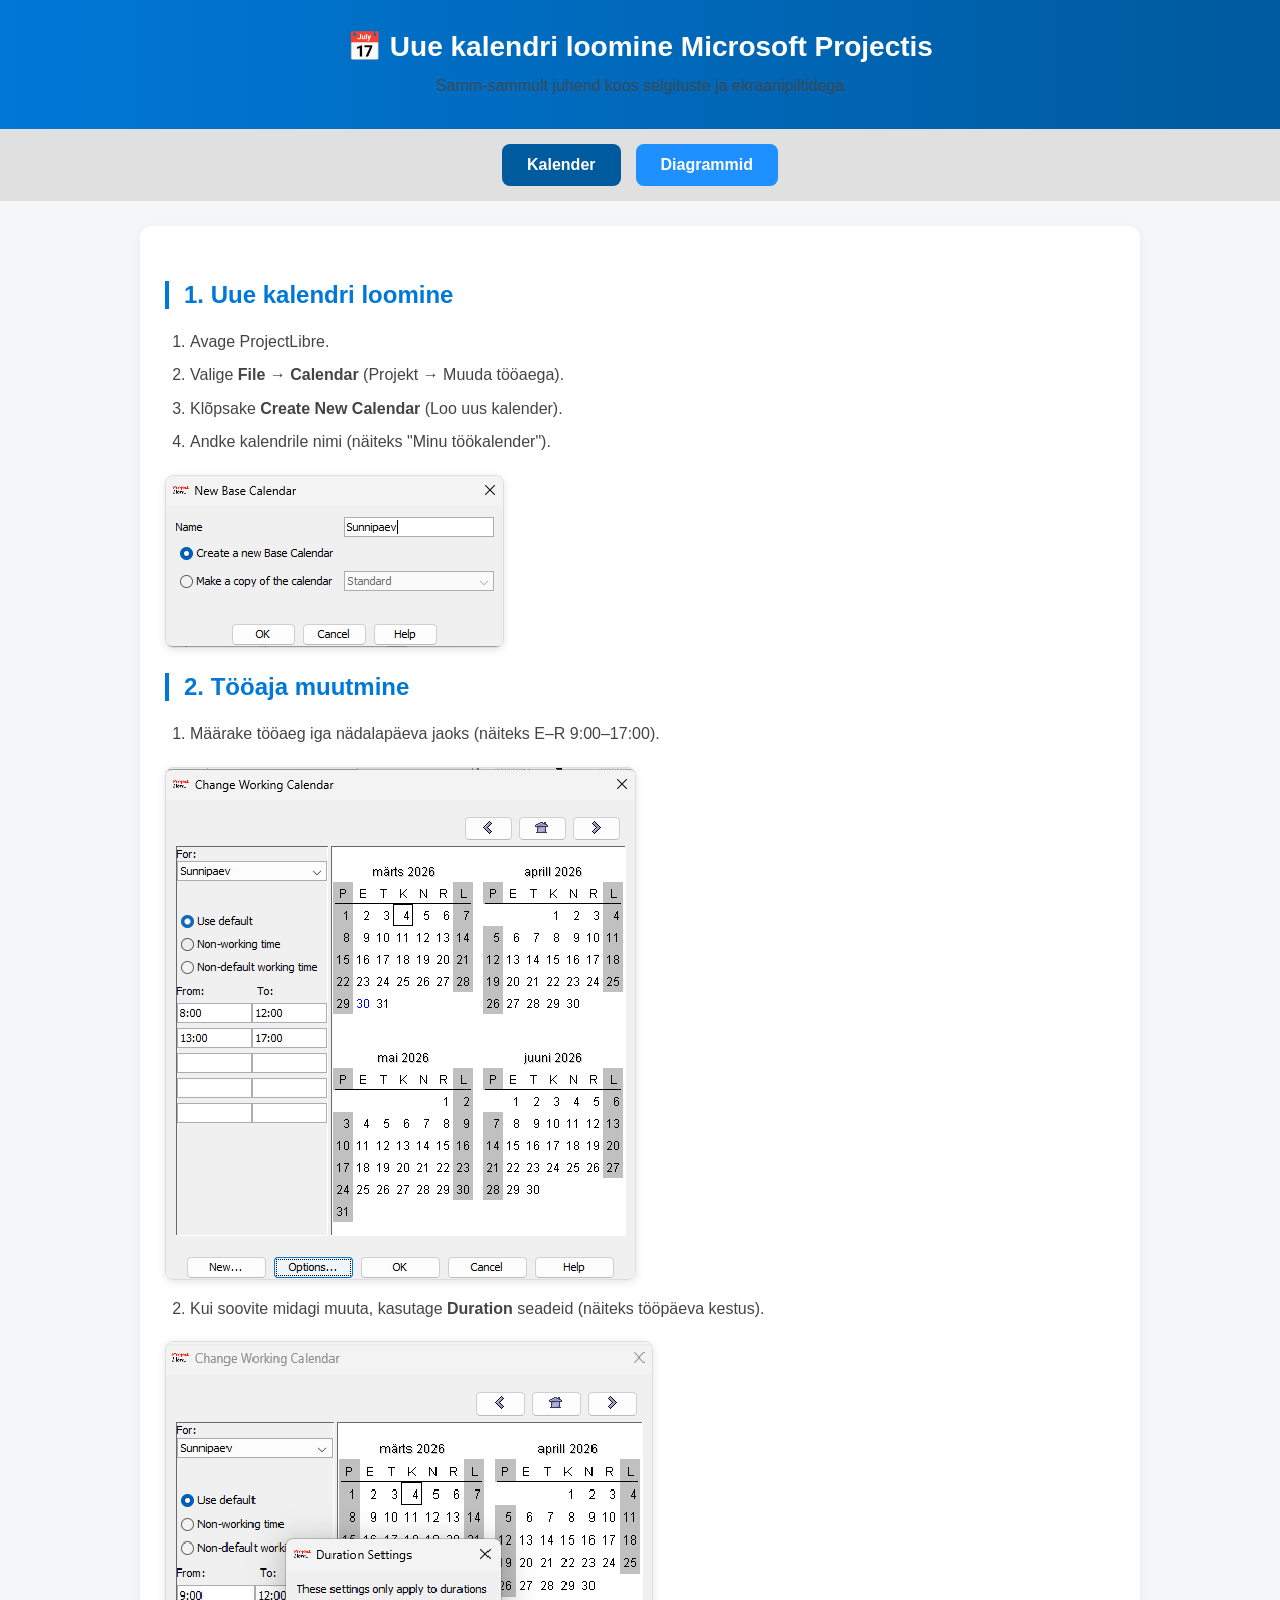
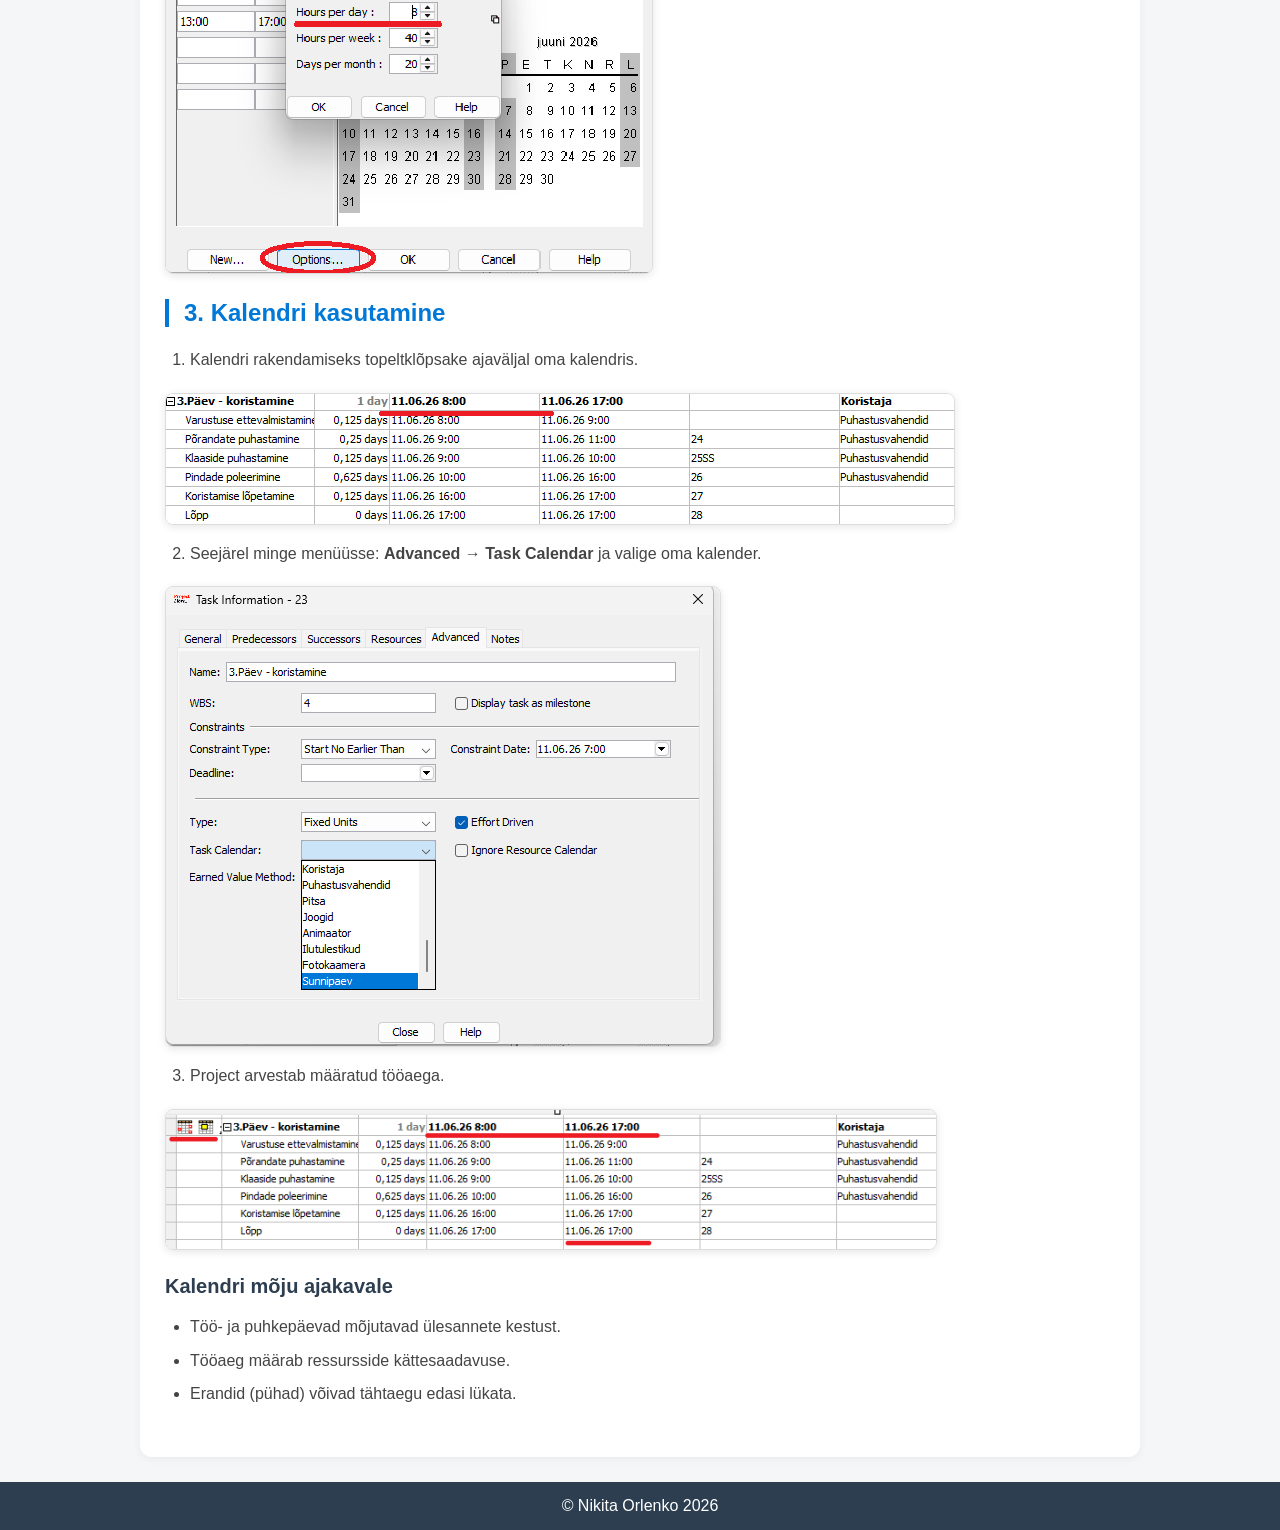
==== commit 841955e7: "Uuenda diagram.html, lisa ProjectLibre pildid, kustuta formula.html Täielikult uuendatud diagram.htm" ====
--- a/index.html
+++ b/index.html
@@ -15,7 +15,6 @@
 
 <nav>
     <a href="index.html" class="nav-link" style="background-color: #005a9e;">Kalender</a>
-    <a href="formula.html" class="nav-link">Formula</a>
     <a href="diagram.html" class="nav-link formula-btn">Diagrammid</a>
 </nav>
 
